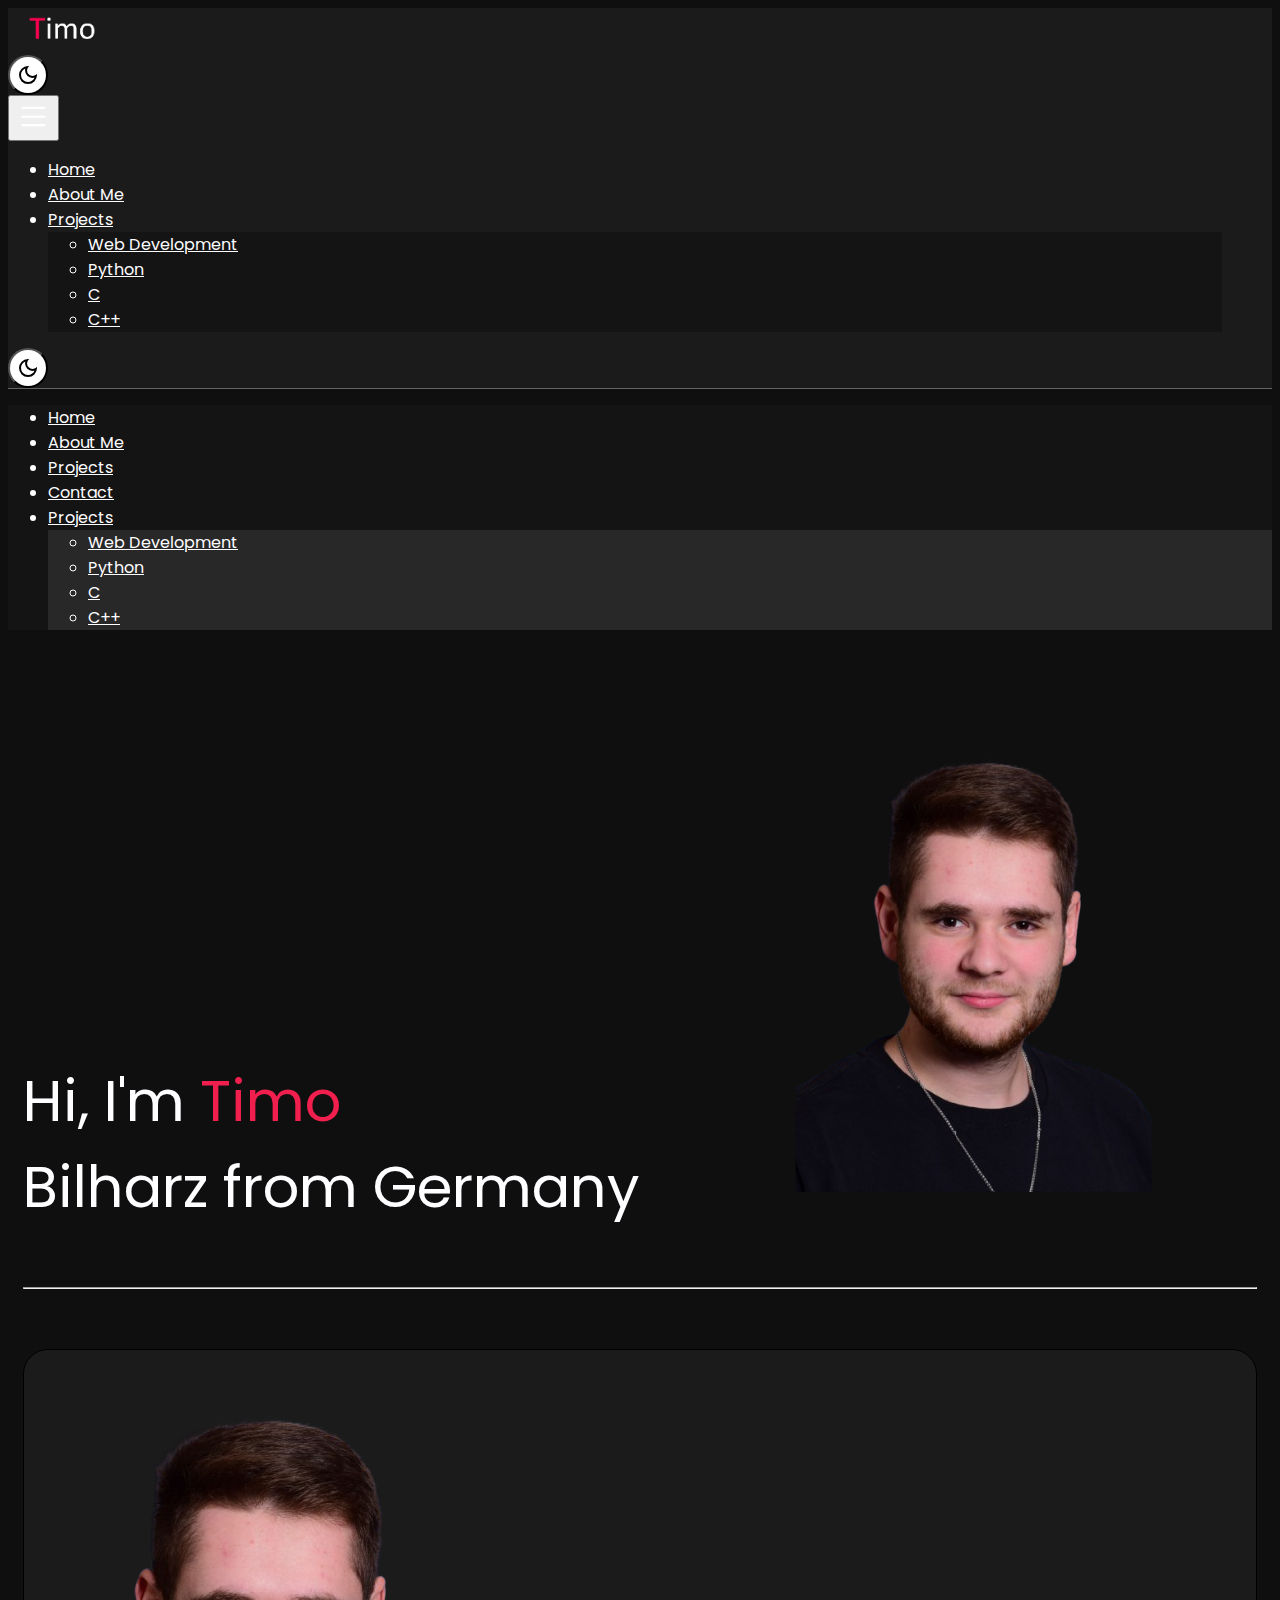
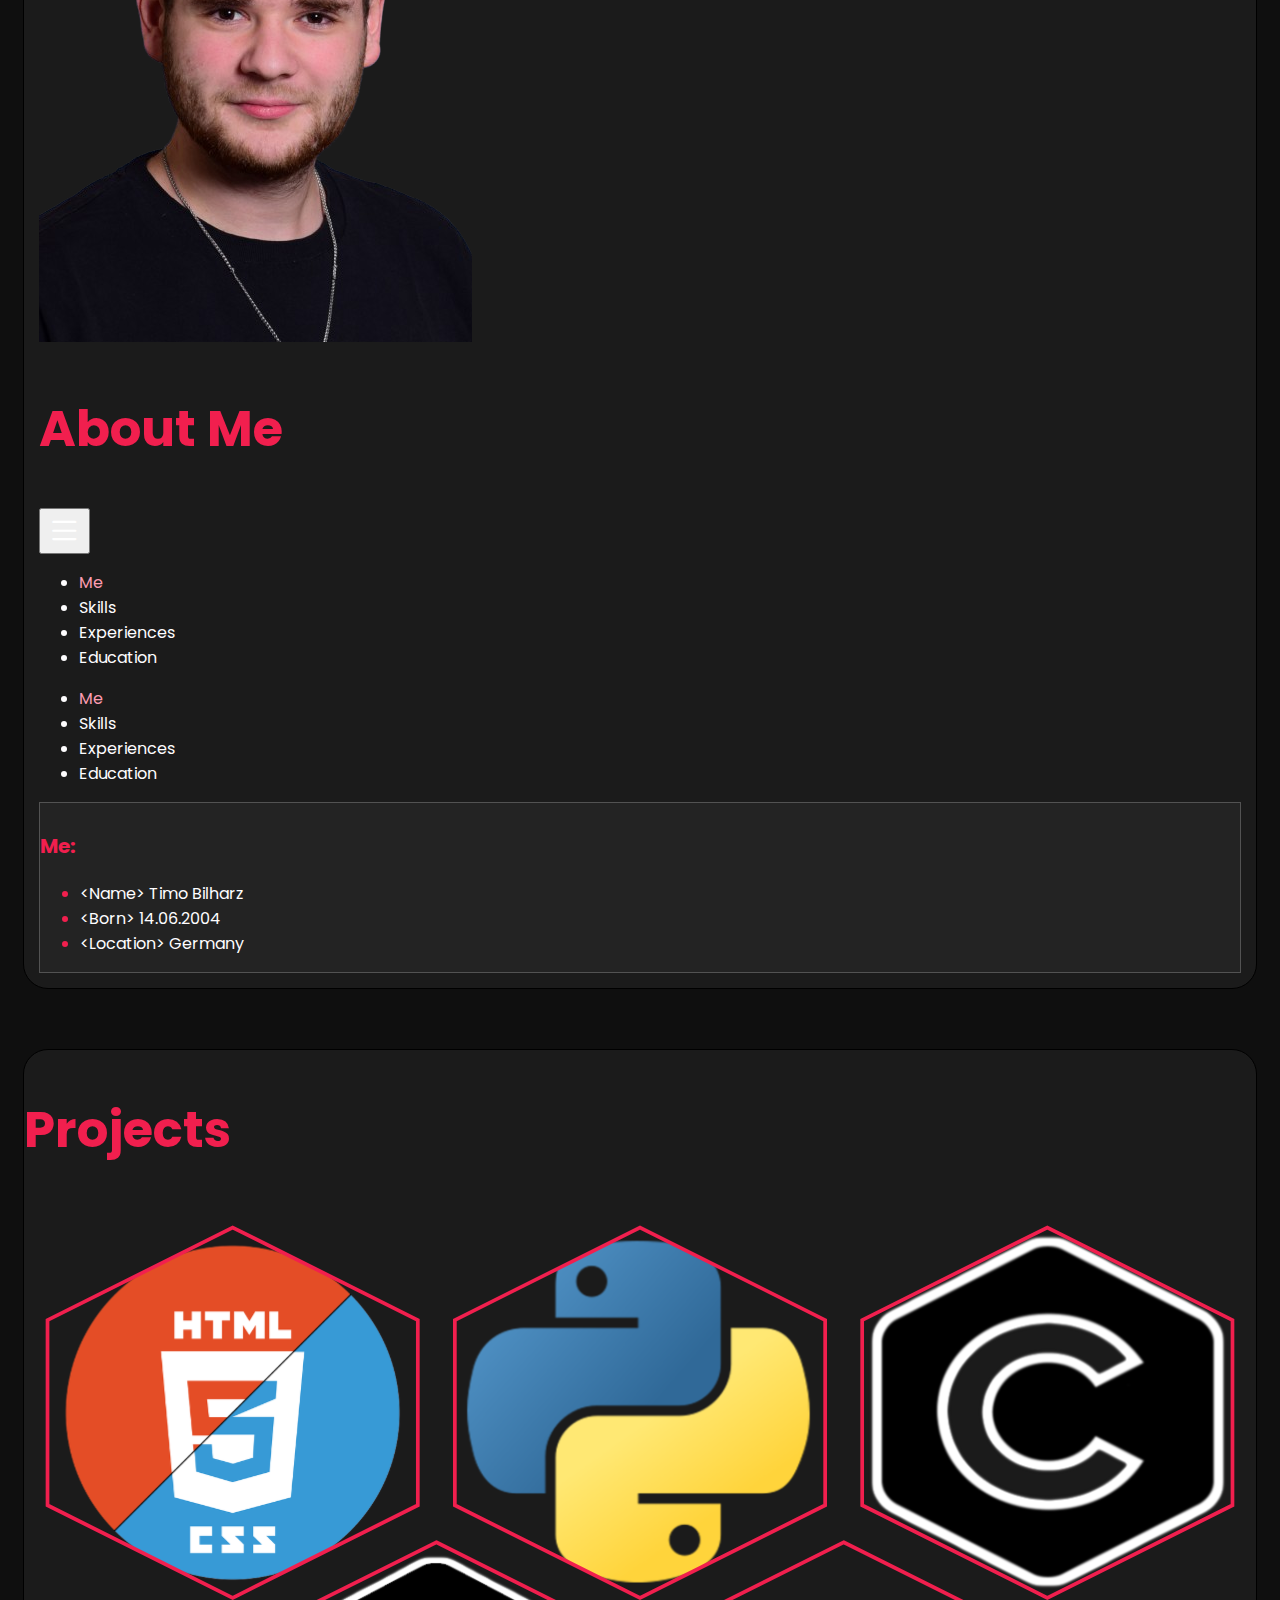
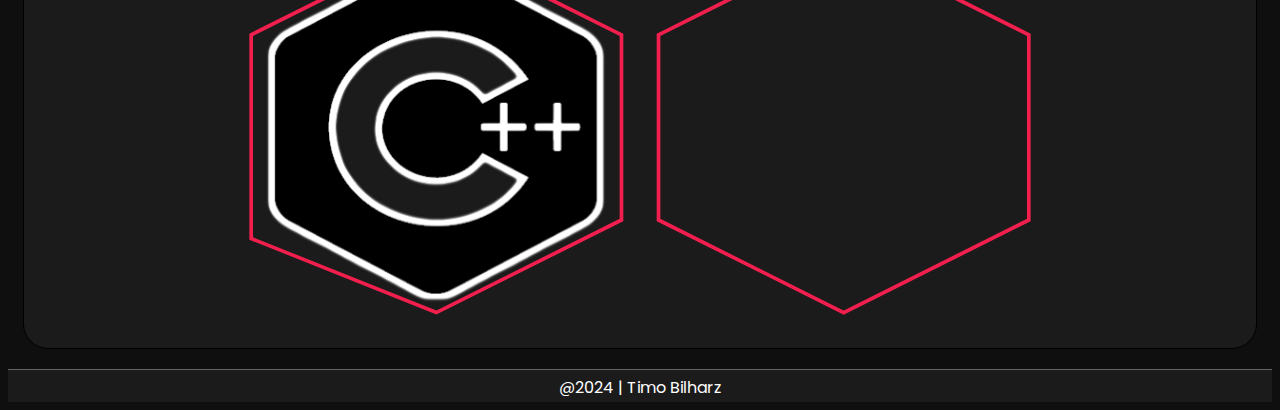
==== html/index.html @ ae58ea86 "add lightmode for python and web page" ====
<!DOCTYPE html>
<html lang="en" data-bs-theme="light">

<head>
    <meta charset="UTF-8">
    <meta http-equiv="X-UA-Compatible" content="IE=edge">
    <meta name="viewport" content="width=device-width, initial-scale=1.0">
    <title>Timo Bilharz</title>
    <link rel="shortcut icon" href="../img/Passbild.png" type="image/x-icon">
    <link href="https://cdn.jsdelivr.net/npm/bootstrap@5.3.2/dist/css/bootstrap.min.css" rel="stylesheet" integrity="sha384-T3c6CoIi6uLrA9TneNEoa7RxnatzjcDSCmG1MXxSR1GAsXEV/Dwwykc2MPK8M2HN" crossorigin="anonymous">
    <link rel="stylesheet" href="https://cdn.jsdelivr.net/npm/bootstrap-icons@1.11.1/font/bootstrap-icons.css">
    <link rel="stylesheet" href="../css/index.css">
    <link rel="stylesheet" href="../css/default.css">
    <script src="../javascript/footerLoader.js"></script>
    <script defer src="../javascript/index.js"></script>
    <script defer src="../javascript/lightmode.js"></script>
    <script src="https://ajax.googleapis.com/ajax/libs/jquery/3.7.1/jquery.min.js"></script>
    <link rel="preconnect" href="https://fonts.googleapis.com">
    <link rel="preconnect" href="https://fonts.gstatic.com" crossorigin>
    <link href="https://fonts.googleapis.com/css2?family=Montserrat:ital,wght@1,100&family=Poppins:ital,wght@0,100;0,200;0,300;0,400;0,500;0,600;0,700;0,800;0,900;1,100;1,200;1,300;1,400;1,500;1,600;1,700;1,800;1,900&display=swap" rel="stylesheet">
</head>

<body onload="loadFooter()">
    <header>
        <nav class="navbar navbar-expand-md">
            <div class="container-fluid">
                <a class="navbar-brand">
                    <img src="../img/logo.png" id="logo" alt="Bootstrap" height="40">
                </a>
                <div class="d-block d-sm-block d-md-block d-xl-none d-xxl-none">
                    <button id="themeSwitchSM">
                        <svg xmlns="http://www.w3.org/2000/svg" height="24px" viewbox="0 -960 960 960" width="24px" fill="#e8eaed"><path d="M480-120q-150 0-255-105T120-480q0-150 105-255t255-105q14 0 27.5 1t26.5 3q-41 29-65.5 75.5T444-660q0 90 63 153t153 63q55 0 101-24.5t75-65.5q2 13 3 26.5t1 27.5q0 150-105 255T480-120Zm0-80q88 0 158-48.5T740-375q-20 5-40 8t-40 3q-123 0-209.5-86.5T364-660q0-20 3-40t8-40q-78 32-126.5 102T200-480q0 116 82 198t198 82Zm-10-270Z"/></svg>
                        <svg xmlns="http://www.w3.org/2000/svg" height="24px" viewbox="0 -960 960 960" width="24px" fill="#e8eaed"><path d="M480-360q50 0 85-35t35-85q0-50-35-85t-85-35q-50 0-85 35t-35 85q0 50 35 85t85 35Zm0 80q-83 0-141.5-58.5T280-480q0-83 58.5-141.5T480-680q83 0 141.5 58.5T680-480q0 83-58.5 141.5T480-280ZM200-440H40v-80h160v80Zm720 0H760v-80h160v80ZM440-760v-160h80v160h-80Zm0 720v-160h80v160h-80ZM256-650l-101-97 57-59 96 100-52 56Zm492 496-97-101 53-55 101 97-57 59Zm-98-550 97-101 59 57-100 96-56-52ZM154-212l101-97 55 53-97 101-59-57Zm326-268Z"/></svg>
                    </button>
                </div>

                <button class="navbar-toggler" type="button" data-bs-toggle="collapse" data-bs-target="#navbarToggleExternalContent" aria-controls="navbarToggleExternalContent" aria-expanded="false" aria-label="Toggle navigation">
                <i class="bi bi-list" ></i>
              </button>

                <div class="collapse navbar-collapse justify-content-end" id="navbarNavDropdown">
                    <ul class="navbar-nav">
                        <li class="nav-item">
                            <a class="nav-link" aria-current="page" href="#home">Home</a>
                        </li>
                        <li class="nav-item">
                            <a class="nav-link" aria-current="page" href="#about-me">About Me</a>
                        </li>
                        <li class="nav-item dropdown HeaderDropdownButton">
                            <a class="nav-link dropdown-toggle" onclick="location.href = '#project'" href="#projects" role="button" aria-expanded="false">
                                Projects
                            </a>
                            <ul class="dropdown-menu" id="HeaderDropdown">
                                <li><a class="dropdown-item" href="./pro-web.html">Web Development</a></li>
                                <li><a class="dropdown-item" href="./pro-python.html">Python</a></li>
                                <li><a class="dropdown-item" href="./maintenance.html">C</a></li>
                                <li><a class="dropdown-item" href="./maintenance.html">C++</a></li>
                            </ul>
                        </li>
                    </ul>
                </div>
            </div>
            <div class="d-none d-xl-block">
                <button id="themeSwitch">
                    <svg xmlns="http://www.w3.org/2000/svg" height="24px" viewbox="0 -960 960 960" width="24px" fill="#e8eaed"><path d="M480-120q-150 0-255-105T120-480q0-150 105-255t255-105q14 0 27.5 1t26.5 3q-41 29-65.5 75.5T444-660q0 90 63 153t153 63q55 0 101-24.5t75-65.5q2 13 3 26.5t1 27.5q0 150-105 255T480-120Zm0-80q88 0 158-48.5T740-375q-20 5-40 8t-40 3q-123 0-209.5-86.5T364-660q0-20 3-40t8-40q-78 32-126.5 102T200-480q0 116 82 198t198 82Zm-10-270Z"/></svg>
                    <svg xmlns="http://www.w3.org/2000/svg" height="24px" viewbox="0 -960 960 960" width="24px" fill="#e8eaed"><path d="M480-360q50 0 85-35t35-85q0-50-35-85t-85-35q-50 0-85 35t-35 85q0 50 35 85t85 35Zm0 80q-83 0-141.5-58.5T280-480q0-83 58.5-141.5T480-680q83 0 141.5 58.5T680-480q0 83-58.5 141.5T480-280ZM200-440H40v-80h160v80Zm720 0H760v-80h160v80ZM440-760v-160h80v160h-80Zm0 720v-160h80v160h-80ZM256-650l-101-97 57-59 96 100-52 56Zm492 496-97-101 53-55 101 97-57 59Zm-98-550 97-101 59 57-100 96-56-52ZM154-212l101-97 55 53-97 101-59-57Zm326-268Z"/></svg>
                </button>
            </div>

        </nav>
        <div class="collapse" id="navbarToggleExternalContent">
            <div class="p-4">
                <ul class="navbar-nav">
                    <li class="nav-item">
                        <a class="nav-link" aria-current="page" href="#home">Home</a>
                    </li>
                    <li class="nav-item">
                        <a class="nav-link" aria-current="page" href="#about-me">About Me</a>
                    </li>
                    <li class="nav-item">
                        <a class="nav-link" href="#projects">Projects</a>
                    </li>
                    <li class="nav-item">
                        <a class="nav-link" href="#contact">Contact</a>
                    </li>
                    <li class="nav-item dropdown HeaderDropdownButton">
                        <a class="nav-link dropdown-toggle" onclick="location.href = '#project'" href="#projects" role="button" aria-expanded="false">
                            Projects
                    </a>
                        <ul class="dropdown-menu" id="HeaderDropdownBurger">
                            <li><a class="dropdown-item" href="./pro-web.html">Web Development</a></li>
                            <li><a class="dropdown-item" href="./pro-python.html">Python</a></li>
                            <li><a class="dropdown-item" href="./maintenance.html">C</a></li>
                            <li><a class="dropdown-item" href="./maintenance.html">C++</a></li>
                        </ul>
                    </li>
                </ul>
            </div>
        </div>
    </header>
    <main>
        <div class="row" id="home">
            <div class="row">
                <div class="col-7 d-flex justify-content-center ">
                    <p class="fw-bold align-middle">Hi, I'm
                        <a id="name">Timo</a>
                        <br> Bilharz from Germany
                    </p>
                </div>
                <div class="col-5">
                </div>
            </div>
        </div>
        <hr>
        <div class="row space" id="">
            <div class="col-12 col-sm-0 col-md-0 col-xl-3"></div>
            <div class="col-12 col-sm-0 col-md-0 col-xl-6" id="aboutme">
                <div class="row">
                    <div class="col-sm-2 col-md-2 col-xl-3">
                        <img src="../img/Passbild.png" class="rounded img-fluid">
                    </div>
                    <div class="col-sm-10 col-md-10 col-xl-6">
                        <h2 id="about-me">About Me</h2>
                        <nav class="navbar navbar-expand-sm">
                            <button class="navbar-toggler" type="button" data-bs-toggle="collapse" data-bs-target="#aboutmetoggler" aria-controls="navbarToggleExternalContent" aria-expanded="false" aria-label="Toggle navigation">
                                <i class="bi bi-list" ></i>
                              </button>
                            <div class="container-fluid">
                                <div class="collapse navbar-collapse" id="navbarNav">
                                    <ul class="navbar-nav">
                                        <li class="nav-item">
                                            <a class="nav-link active meclass" onclick="changeAboutMe('me')">Me</a>
                                        </li>
                                        <li class="nav-item">
                                            <a class="nav-link skillsclass" onclick="changeAboutMe('skills')">Skills</a>
                                        </li>
                                        <li class="nav-item">
                                            <a class="nav-link exclass" onclick="changeAboutMe('experiences')">Experiences</a>
                                        </li>
                                        <li class="nav-item">
                                            <a class="nav-link educlass" onclick="changeAboutMe('education')">Education</a>
                                        </li>
                                    </ul>
                                </div>
                            </div>
                        </nav>
                        <div class="collapse" id="aboutmetoggler">
                            <div class="p-4">
                                <ul class="navbar-nav">
                                    <li class="nav-item">
                                        <a class="nav-link active meclass" onclick="changeAboutMe('me')">Me</a>
                                    </li>
                                    <li class="nav-item ">
                                        <a class="nav-link skillsclass" onclick="changeAboutMe('skills')">Skills</a>
                                    </li>
                                    <li class="nav-item">
                                        <a class="nav-link exclass" onclick="changeAboutMe('experiences')">Experiences</a>
                                    </li>
                                    <li class="nav-item">
                                        <a class="nav-link educlass" onclick="changeAboutMe('education')">Education</a>
                                    </li>
                                </ul>
                            </div>
                        </div>
                        <div class="container rounded" id="about-me-me" style="display: block;">
                            <h3>Me:</h3>
                            <ul>
                                <li>&#60;Name&#62; Timo Bilharz</li>
                                <li>&#60;Born&#62; 14.06.2004</li>
                                <li>&#60;Location&#62; Germany</li>
                            </ul>
                        </div>
                        <div class="container rounded" id="about-me-skills" style="display: none;">
                            <h3>Skills:</h3>
                            <ul>
                                <li>HTML / CSS</li>
                                <li>Javascript</li>
                                <li>Python</li>
                                <li>C++ / Mbed</li>
                            </ul>
                        </div>
                        <div class="container rounded" id="about-me-experiences" style="display: none;">
                            <h3>Experiences:</h3>
                            <ul>
                                <li>&#60;March 2019&#62; Internship as Softwear Engineer</li>
                                <li>&#60;August 2019&#62; Internship as Softwear Developer</li>
                                <li>&#60;2021 - 2023&#62; Two-year vocational college for information technology assistants</li>
                                <li>&#60;2023 - 2024&#62; Two semester Applied Computer Science</li>


                            </ul>
                        </div>
                        <div class="container rounded" id="about-me-education" style="display: none;">
                            <h3>Education:</h3>
                            <ul>
                                <li>&#60;2023&#62; Information technology assistants</li>
                            </ul>
                        </div>
                    </div>
                    <div class="col-12 col-sm-0 col-md-0 col-xl-3"></div>
                </div>

            </div>

        </div>

        <div class="row space">
            <div class="col-12 col-sm-0 col-md-0 col-xl-3"></div>
            <div class="col-12 col-sm-0 col-md-0 col-xl-6" id="project">
                <h2 class="text-center">Projects</h2>
                <div class="row rounded" id="hexagon">
                    <svg viewbox="-10 -60 660 390" style="width:100%; height: auto;" class="modShapes">
                            <pattern id="img-1" viewbox="0 0 500 500" width="100%" height="100%">
                                <image width="500" height="500" href="../img/logo-web.png" />
                            </pattern>
                            <pattern id="img-2" viewbox="0 0 500 500" width="100%" height="100%">
                                <image width="500" height="500" href="../img/python-logo-only.png"/>
                            </pattern>
                            <pattern id="img-3" viewbox="0 0 500 500" width="100%" height="100%">
                                <image width="500" height="500" href="../img/logo-c-outline.png"/>
                            </pattern>
                            <pattern id="img-4" viewbox="0 0 500 500" width="100%" height="100%">
                                <image width="500" height="500" href="../img/logo-cpp-outline.png"/>
                            </pattern>
                            <pattern id="img-5" viewbox="0 0 500 500" width="100%" height="100%">
                            </pattern>
    
                            <a href="./pro-web.html" id="a_hexagon_one">
                                <path class="hexagonShapes" id="hexagon_one" d="M 0 0 L 100 -50 L 200 0 L 200 100 L 100 150 L 0 100 Z"/>
                                <text x="3" y="50" class="hexagonText" id="hexagon_one_text" display="none">Click to see the Projects</text>
                            </a>
    
                            
                            <a href="./pro-python.html" id="a_hexagon_two">
                                <path class="hexagonShapes" id="hexagon_two" d="M 220 0 L 320 -50 L 420 0 L 420 100 L 320 150 L 220 100 Z" />
                                <text x="223" y="50" class="hexagonText" id="hexagon_two_text" display="none">Click to see the Projects</text>
                            </a>
                            
                            <a href="./maintenance.html" id="a_hexagon_three">
                                <path class="hexagonShapes" id="hexagon_three" d="M 440 0 L 540 -50 L 640 0 L 640 100 L 540 150 L 440 100 Z " />
                                <text x="443" y="50" class="hexagonText" id="hexagon_three_text" display="none">Click to see the Projects</text>
                            </a>
                            
                            <a href="./maintenance.html" id="a_hexagon_four">
                                <path class="hexagonShapes" id="hexagon_four" d="M 210 120 L 310 170 L 310 270 L 210 320 L 110 280 L 110 170 Z" />
                                <text x="113" y="225" class="hexagonText" id="hexagon_four_text" display="none">Click to see the Projects</text>
                            </a>
                            
                            <a href="./maintenance.html" id="a_hexagon_five">
                                <path class="hexagonShapes" id="hexagon_five" d="M 430 120 L 530 170 L 530 270 L 430 320 L 330 270 L 330 170 Z" />
                                <text x="333" y="225" class="hexagonText" id="hexagon_five_text" display="none"></text>
                            </a>
                        </svg>
                </div>
            </div>
        </div>
    </main>
    <footer id="footer"></footer>


</body>
<script src="https://cdn.jsdelivr.net/npm/@popperjs/core@2.11.8/dist/umd/popper.min.js" integrity="sha384-I7E8VVD/ismYTF4hNIPjVp/Zjvgyol6VFvRkX/vR+Vc4jQkC+hVqc2pM8ODewa9r" crossorigin="anonymous"></script>
<script src="https://cdn.jsdelivr.net/npm/bootstrap@5.3.2/dist/js/bootstrap.min.js" integrity="sha384-BBtl+eGJRgqQAUMxJ7pMwbEyER4l1g+O15P+16Ep7Q9Q+zqX6gSbd85u4mG4QzX+" crossorigin="anonymous"></script>



</html>
---- css/index.css ----
:root {
    --aboutme-bg-color: rgb(27, 27, 27);
    --aboutme-container-bg-color: rgb(35, 35, 35);
    --project-bg-color: rgb(27, 27, 27);
    --color: rgb(241, 31, 78);
    --marked-color: rgb(253, 156, 177);
    --header-burger-bg-color: rgb(20, 20, 20);
    --header-burger-dropdown-bg-color: rgb(40, 40, 40);
}

.lightmode {
    --aboutme-bg-color: rgb(228, 228, 228);
    --aboutme-container-bg-color: rgb(220, 220, 220);
    --project-bg-color: rgb(228, 228, 228);
    --header-burger-bg-color: rgb(235, 235, 235);
    --header-burger-dropdown-bg-color: rgb(215, 215, 215);
}

#home {
    margin-top: 25px;
    background-image: url(../img/bg.png);
    background-size: cover;
    background-position: right;
}

.row .row .col-7 p {
    font-size: 4.5vw;
    padding-top: 30%;
}

#navbarToggleExternalContent {
    background-color: var(--header-burger-bg-color);
}

#HeaderDropdownBurger {
    background-color: var(--header-burger-dropdown-bg-color);
}

.HeaderDropdownButton:hover #HeaderDropdown {
    display: block;
}

.HeaderDropdownButton:hover #HeaderDropdownBurger {
    display: block;
}

.bi-list {
    color: white;
    font-size: 35px;
}

#home #name {
    color: var(--color);
}

.space {
    margin-top: 60px;
}

#aboutme {
    border-radius: 25px;
    border: 1px black solid;
    background-color: var(--aboutme-bg-color);
}

#aboutme .nav-link {
    cursor: pointer;
}

#aboutme .active {
    color: var(--marked-color);
}

#aboutme h2 {
    color: var(--color);
    font-size: 50px;
}

#aboutme h3 {
    color: var(--color);
    font-size: 20px;
    padding-top: 8px;
}

#aboutme .row {
    padding: 15px;
}

#aboutme .container {
    background-color: var(--aboutme-container-bg-color);
    border: 1.2px rgb(82, 82, 82) solid;
}

#aboutme .container li {
    list-style-type: disc;
}

#aboutme .container li::marker {
    color: var(--color);
}

#project {
    background-color: var(--project-bg-color);
    border: 1px black solid;
    border-radius: 25px;
}

#project h2 {
    color: var(--color);
    font-size: 50px;
}

#project .row {
    margin: 0px 5px 10px 5px;
}

.hexagonShapes {
    stroke: var(--color);
    stroke-width: 2;
}

.hexagonText {
    fill: whitesmoke;
    text-decoration: underline;
    font-weight: bold;
}

.modShapes a:hover .hexagonText {
    display: block;
}

a:hover .hexagonShapes {
    cursor: pointer;
    opacity: 0.6;
    transition: opacity 0.3s;
    stroke-width: 6;
}

#hexagon_one {
    fill: url(#img-1);
}

#hexagon_one:hover+#hexagon_one_text {
    display: block;
}

#hexagon_two {
    fill: url(#img-2);
}

#hexagon_two:hover+#hexagon_two_text {
    display: block;
}

#hexagon_three {
    fill: url(#img-3);
}

#hexagon_three:hover+#hexagon_three_text {
    display: block;
}

#hexagon_four {
    fill: url(#img-4);
}

#hexagon_four:hover+#hexagon_four_text {
    display: block;
}

#hexagon_five {
    fill: url(#img-5);
}

#hexagon_five:hover+#hexagon_five_text {
    display: block;
}
---- css/default.css ----
:root {
    --base-bg-color: rgb(15, 15, 15);
    --base-color: rgb(254, 253, 255);
    --header-bg-color: rgb(27, 27, 27);
    --header-color: rgb(254, 253, 255);
    --header-hover-color: rgb(255, 0, 0);
    --header-dropdown-bg-color: rgb(20, 20, 20);
    --primary-bg-color: rgb(255, 255, 255);
    --primary-color: rgb(0, 0, 0);
}

.lightmode {
    --base-bg-color: rgb(240, 240, 240);
    --base-color: rgb(1, 2, 0);
    --header-bg-color: rgb(228, 228, 228);
    --header-color: rgb(1, 2, 0);
    --header-dropdown-bg-color: rgb(235, 235, 235);
    --primary-bg-color: rgb(0, 0, 0);
    --primary-color: rgb(255, 255, 255);
}

#themeSwitch,
#themeSwitchSM {
    height: 40px;
    width: 40px;
    padding: 0;
    border-radius: 50%;
    background-color: var(--primary-bg-color);
    display: flex;
    justify-content: center;
    align-items: center;
    margin-right: 10px;
}

#themeSwitch svg,
#themeSwitchSM svg {
    fill: var(--primary-color);
}

#themeSwitch svg:last-child,
#themeSwitchSM svg:last-child {
    display: none;
}

.lightmode #themeSwitch svg:first-child,
.lightmode #themeSwitchSM svg:first-child {
    display: none;
}

.lightmode #themeSwitch svg:last-child,
.lightmode #themeSwitchSM svg:last-child {
    display: block;
}

body {
    background-color: var(--base-bg-color);
    color: var(--base-color);
    font-family: 'Poppins', sans-serif;
}

header nav {
    background-color: var(--header-bg-color);
    border-bottom: 1.5px rgb(100, 100, 100) solid;
}

header nav #logo {
    margin-left: 20px;
}

header nav .nav-item {
    padding-right: 50px;
}

header nav .dropdown-menu {
    background-color: var(--header-dropdown-bg-color);
}

header nav .dropdown-menu .dropdown-item:hover {
    background-color: var(--header-dropdown-bg-color);
}

.nav-item a {
    color: var(--header-color);
    scroll-behavior: smooth;
}

.nav-item a:hover {
    color: var(--header-hover-color)
}

main {
    padding: 0px 15px 0px 15px;
}
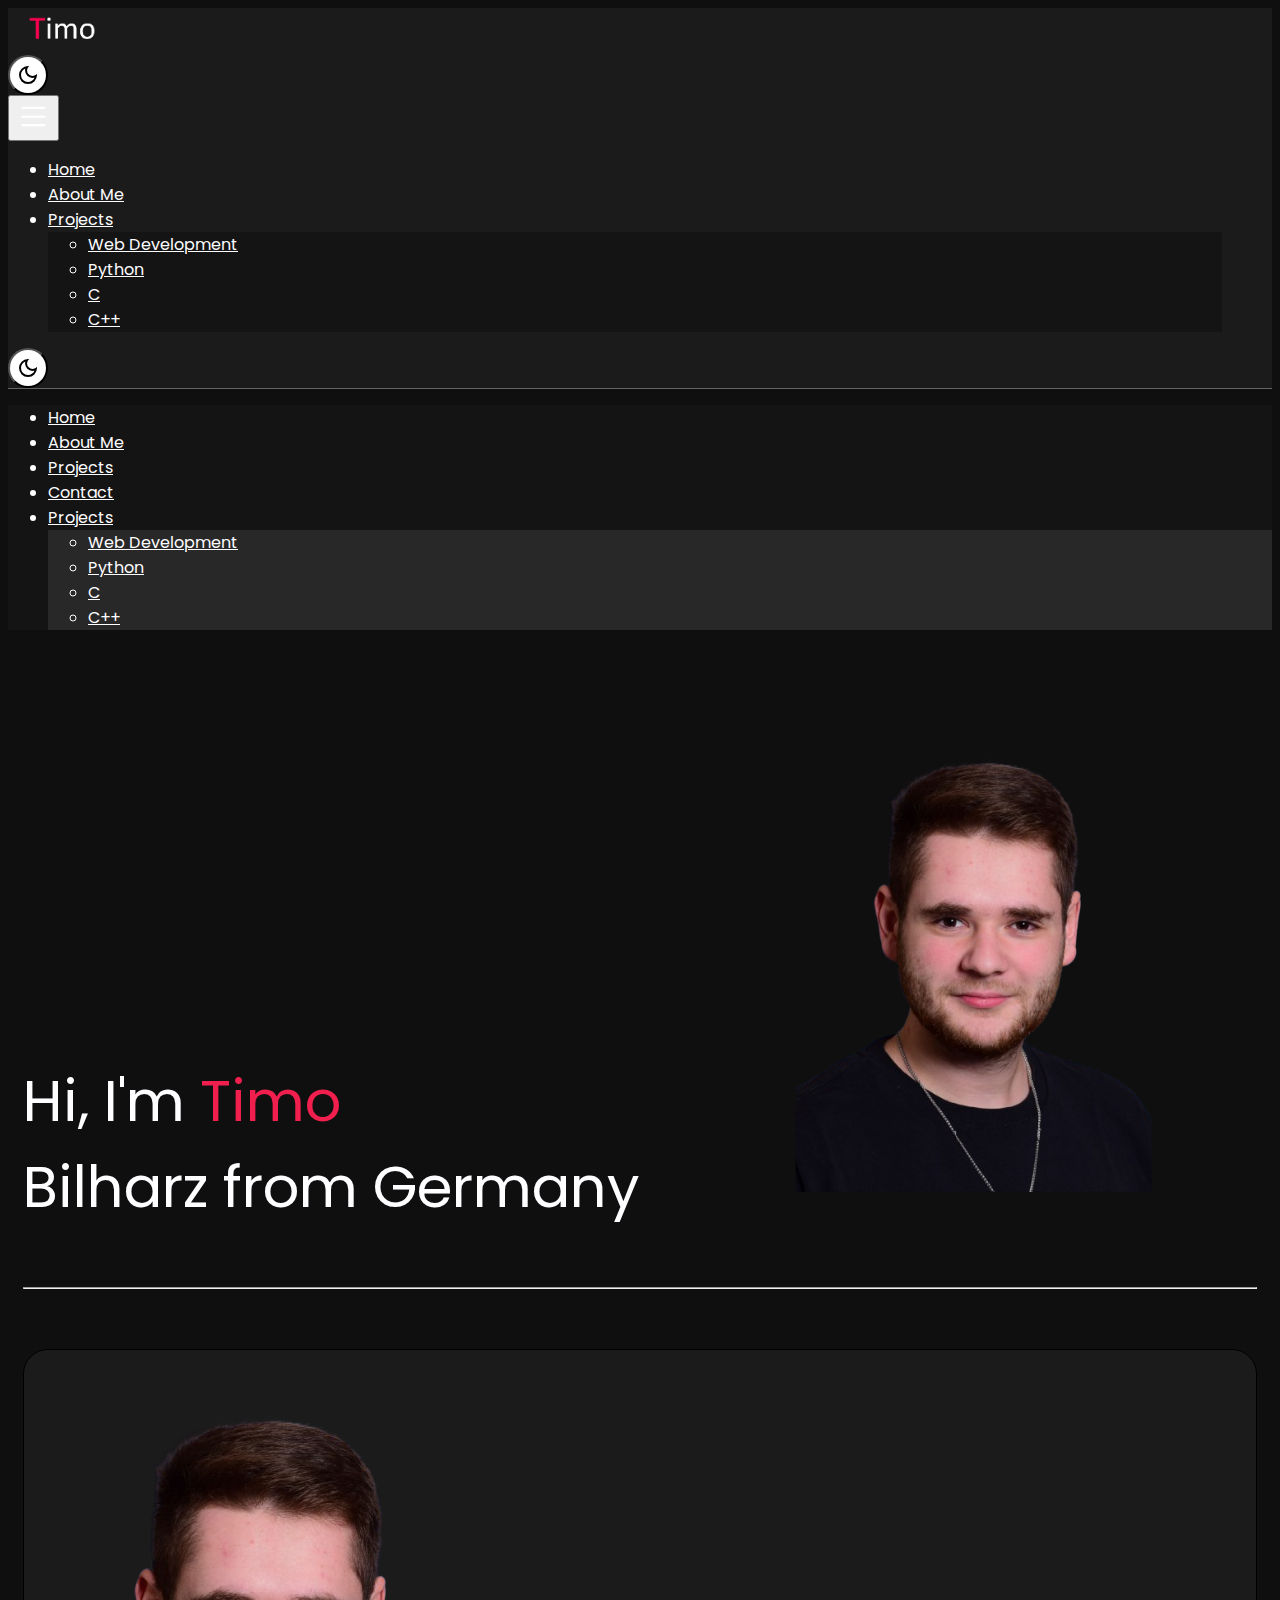
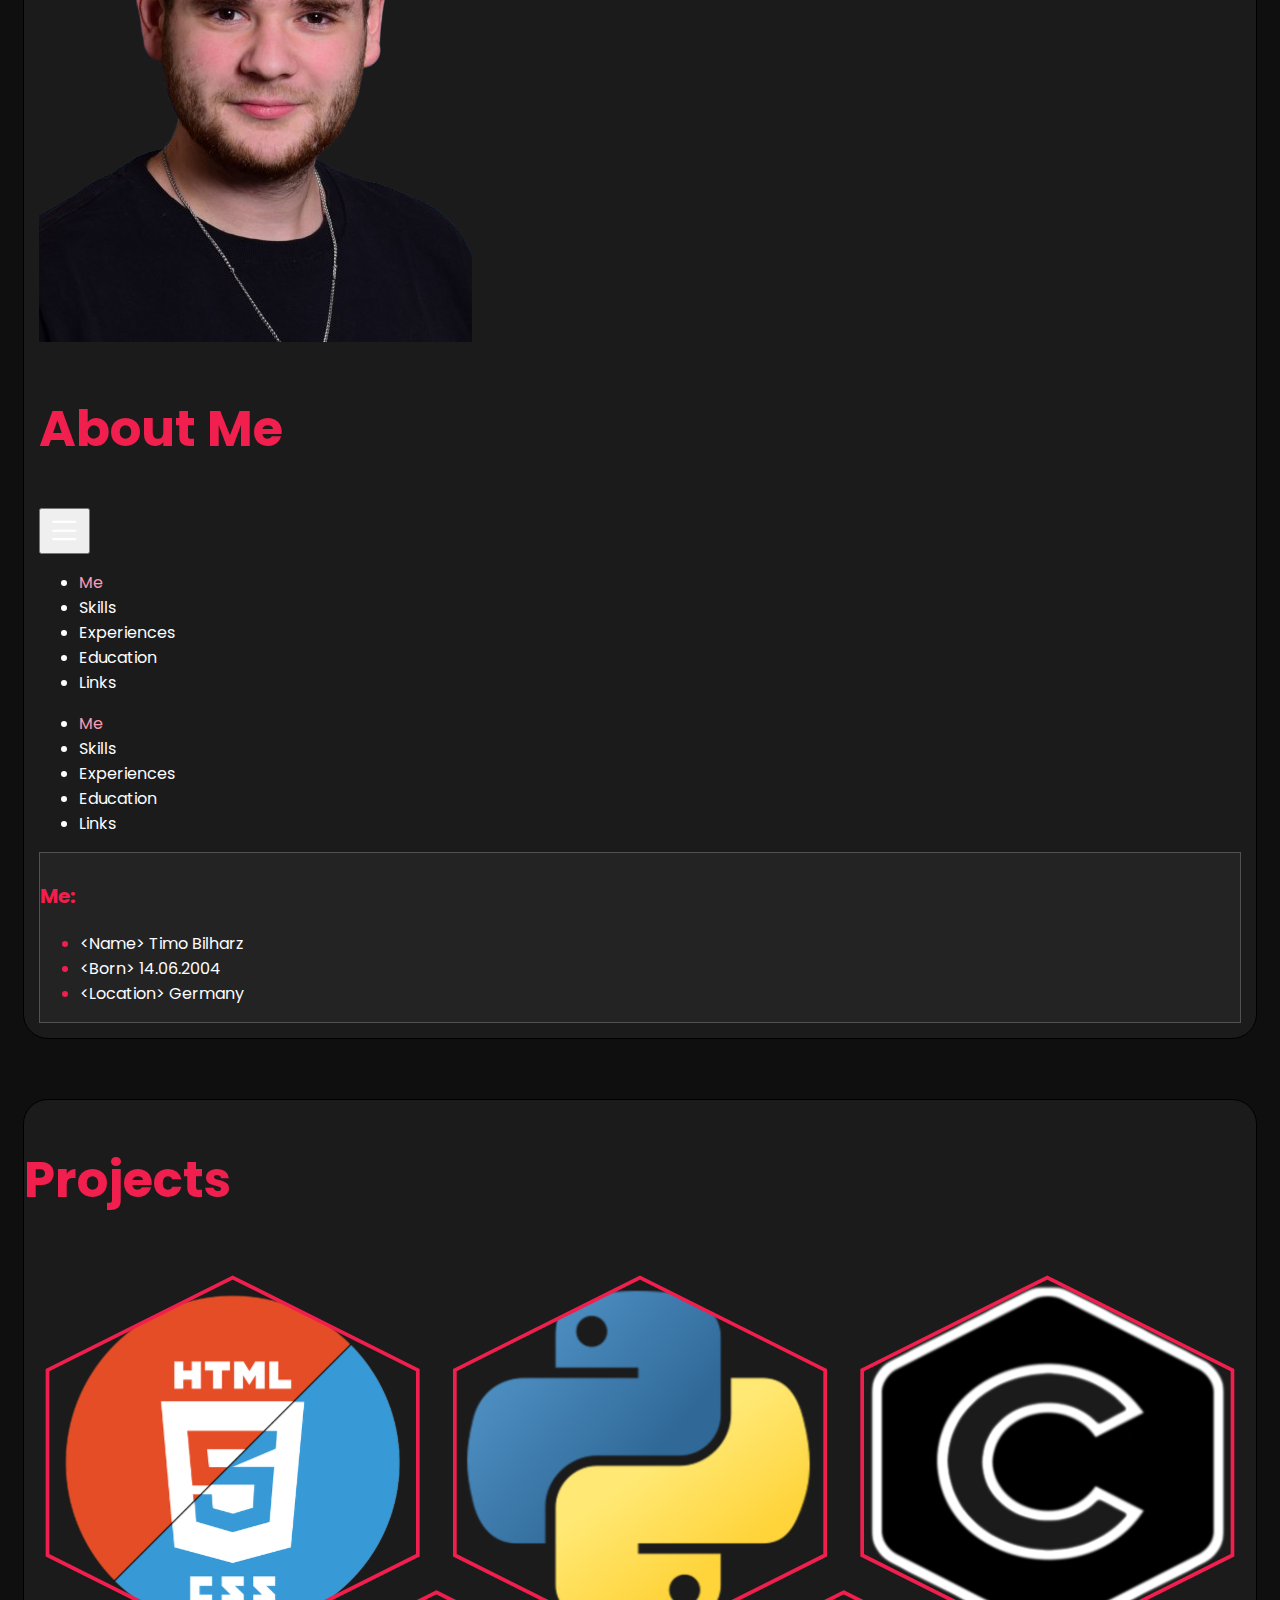
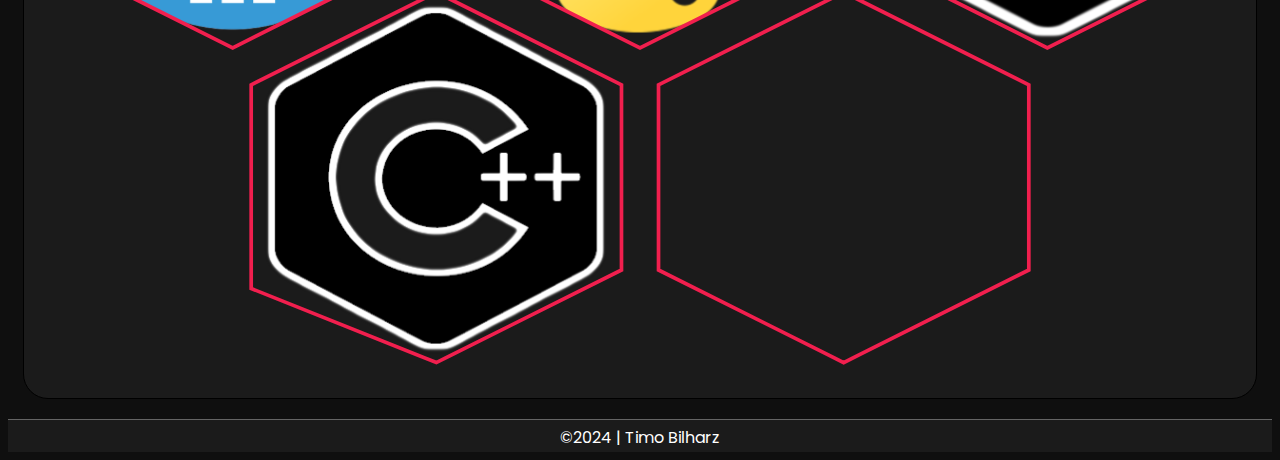
==== commit af14cf91: "change alot" ====
--- a/html/index.html
+++ b/html/index.html
@@ -140,6 +140,9 @@
                                         <li class="nav-item">
                                             <a class="nav-link educlass" onclick="changeAboutMe('education')">Education</a>
                                         </li>
+                                        <li class="nav-item">
+                                            <a class="nav-link linksclass" onclick="changeAboutMe('links')">Links</a>
+                                        </li>
                                     </ul>
                                 </div>
                             </div>
@@ -159,6 +162,9 @@
                                     <li class="nav-item">
                                         <a class="nav-link educlass" onclick="changeAboutMe('education')">Education</a>
                                     </li>
+                                    <li class="nav-item">
+                                        <a class="nav-link linksclass" onclick="changeAboutMe('links')">Links</a>
+                                    </li>
                                 </ul>
                             </div>
                         </div>
@@ -194,6 +200,17 @@
                             <h3>Education:</h3>
                             <ul>
                                 <li>&#60;2023&#62; Information technology assistants</li>
+                            </ul>
+                        </div>
+                        <div class="container rounded" id="about-me-links" style="display: none;">
+                            <h3>Links:</h3>
+                            <ul>
+                                <li>
+                                    <a href="www.linkedin.com/in/timo-bilharz-a96b71308" target="_blank"> <i class="bi bi-linkedin"></i> LinkedIn</a>
+                                </li>
+                                <li>
+                                    <a href="https://www.instagram.com/timo.b04/" target="_blank"> <i class="bi bi-instagram"></i> Instagram</a>
+                                </li>
                             </ul>
                         </div>
                     </div>
--- a/css/index.css
+++ b/css/index.css
@@ -6,6 +6,7 @@
     --marked-color: rgb(253, 156, 177);
     --header-burger-bg-color: rgb(20, 20, 20);
     --header-burger-dropdown-bg-color: rgb(40, 40, 40);
+    --link-color: white;
 }
 
 .lightmode {
@@ -14,6 +15,7 @@
     --project-bg-color: rgb(228, 228, 228);
     --header-burger-bg-color: rgb(235, 235, 235);
     --header-burger-dropdown-bg-color: rgb(215, 215, 215);
+    --link-color: black;
 }
 
 #home {
@@ -99,6 +101,16 @@
     color: var(--color);
 }
 
+#aboutme .container a {
+    color: var(--link-color);
+    text-decoration: none;
+}
+
+#aboutme .container a:hover {
+    color: red;
+    text-decoration: none;
+}
+
 #project {
     background-color: var(--project-bg-color);
     border: 1px black solid;
@@ -120,7 +132,7 @@
 }
 
 .hexagonText {
-    fill: whitesmoke;
+    fill: var(--color);
     text-decoration: underline;
     font-weight: bold;
 }
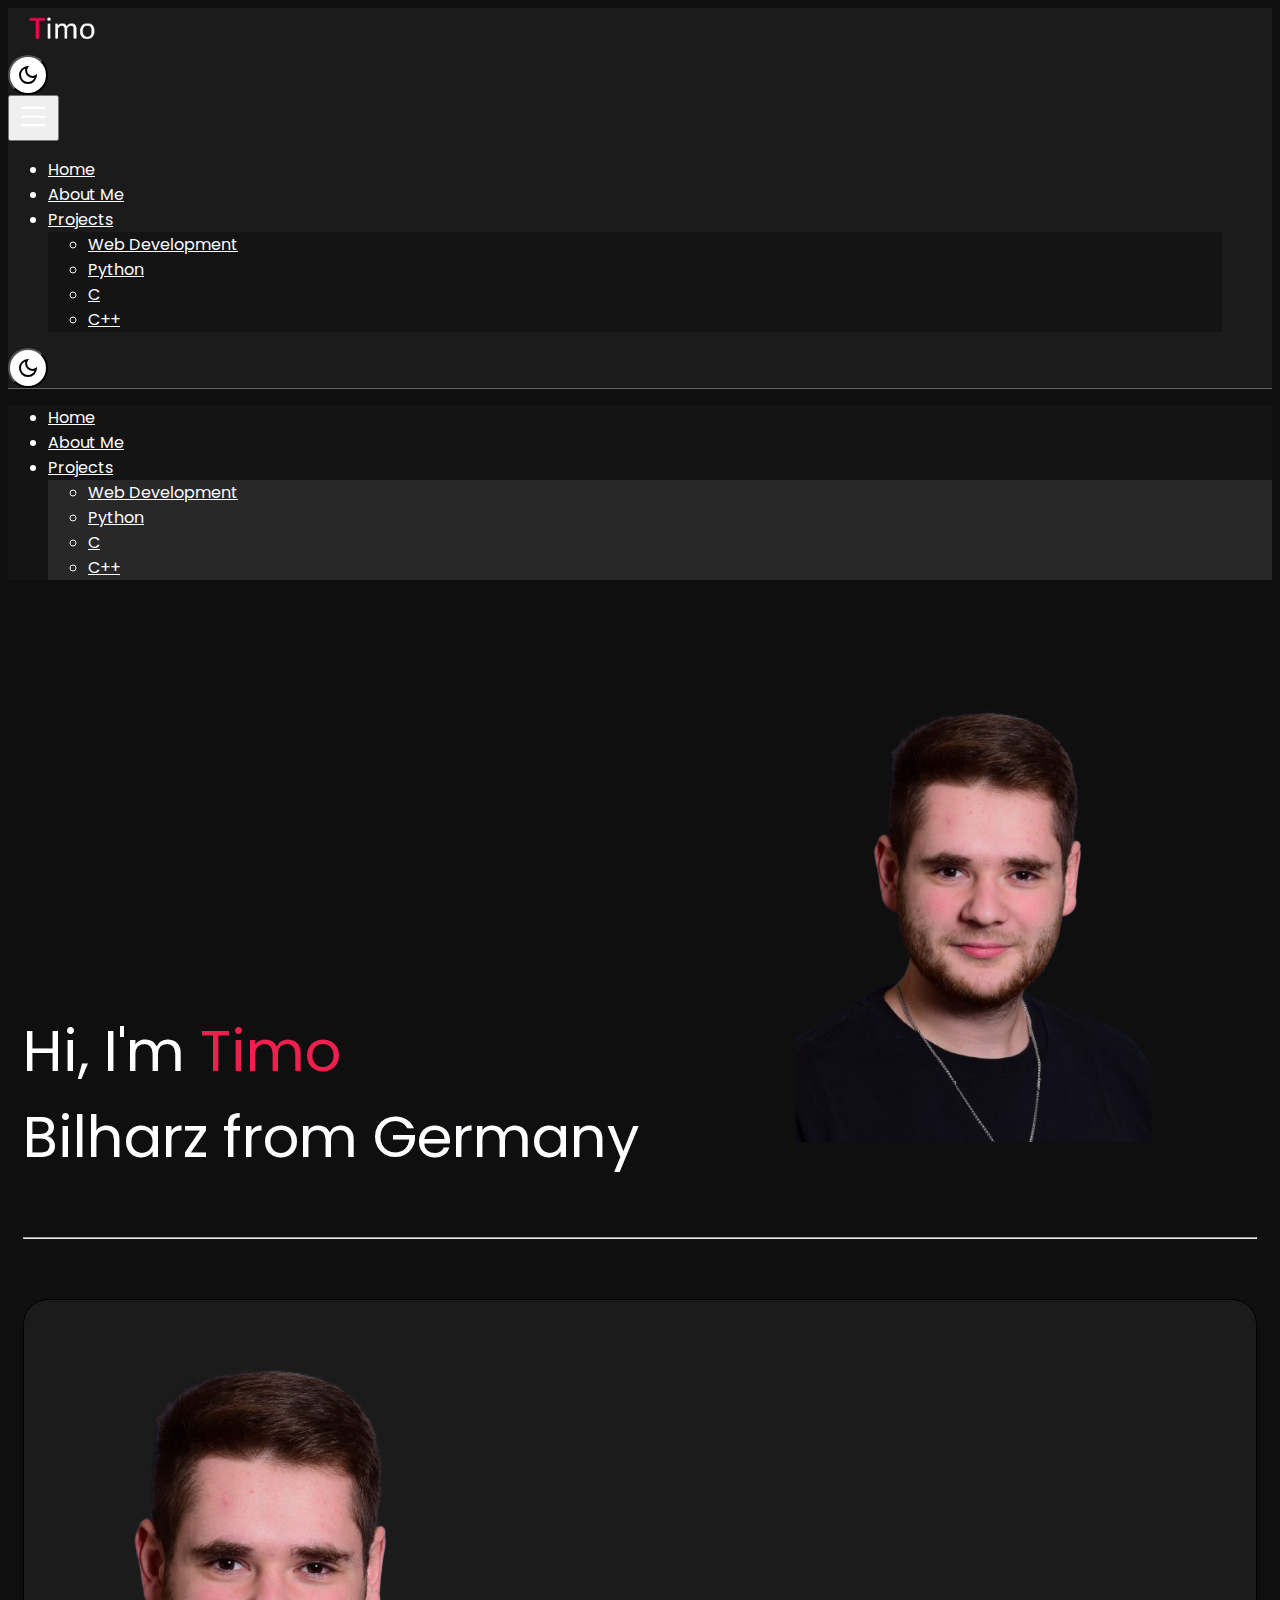
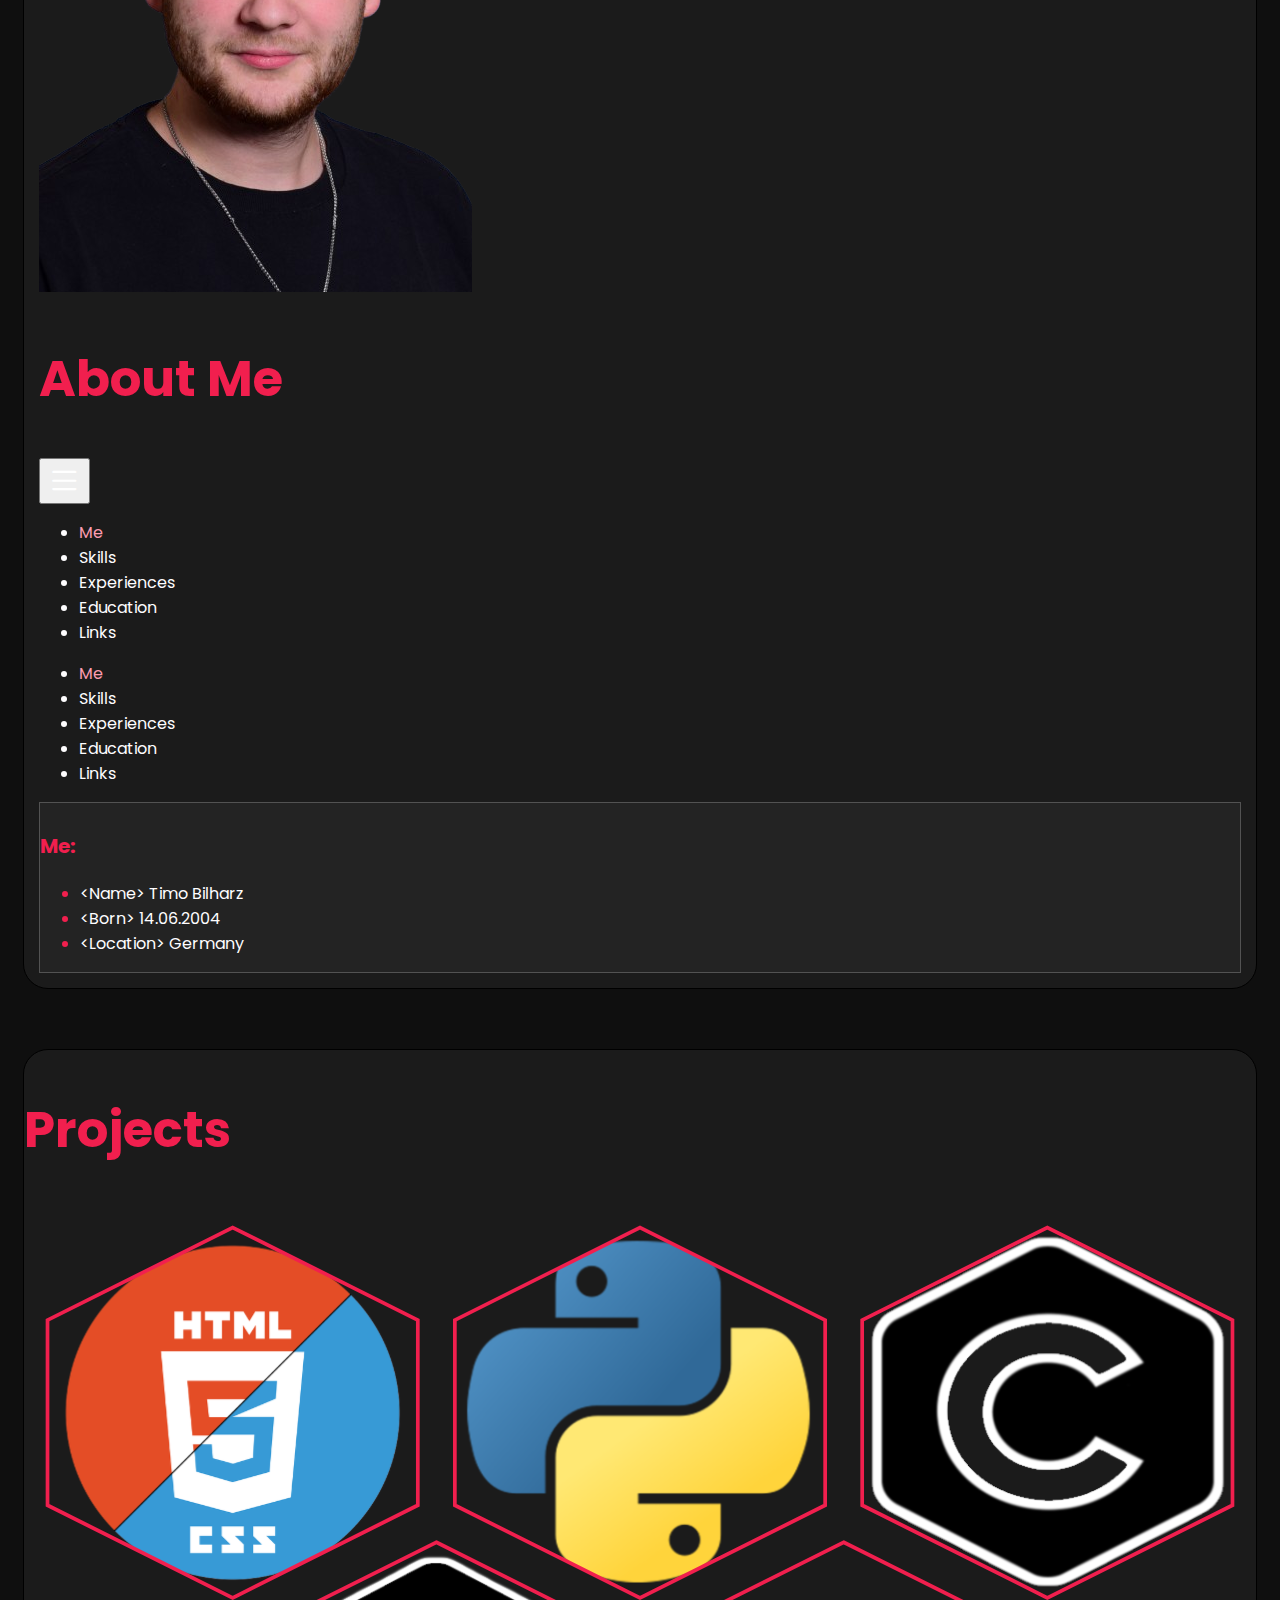
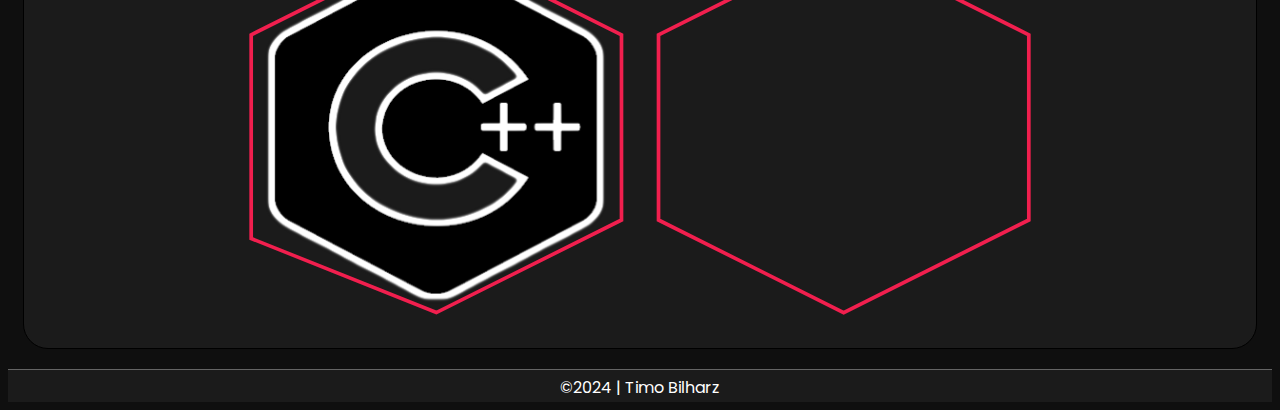
==== commit c2a04564: "remove pro-web.js and add it to hmtl code | add cpp page content | add c page content" ====
--- a/html/index.html
+++ b/html/index.html
@@ -53,8 +53,8 @@
                             <ul class="dropdown-menu" id="HeaderDropdown">
                                 <li><a class="dropdown-item" href="./pro-web.html">Web Development</a></li>
                                 <li><a class="dropdown-item" href="./pro-python.html">Python</a></li>
-                                <li><a class="dropdown-item" href="./maintenance.html">C</a></li>
-                                <li><a class="dropdown-item" href="./maintenance.html">C++</a></li>
+                                <li><a class="dropdown-item" href="./pro-c.html">C</a></li>
+                                <li><a class="dropdown-item" href="./pro-cpp.html">C++</a></li>
                             </ul>
                         </li>
                     </ul>
@@ -77,12 +77,6 @@
                     <li class="nav-item">
                         <a class="nav-link" aria-current="page" href="#about-me">About Me</a>
                     </li>
-                    <li class="nav-item">
-                        <a class="nav-link" href="#projects">Projects</a>
-                    </li>
-                    <li class="nav-item">
-                        <a class="nav-link" href="#contact">Contact</a>
-                    </li>
                     <li class="nav-item dropdown HeaderDropdownButton">
                         <a class="nav-link dropdown-toggle" onclick="location.href = '#project'" href="#projects" role="button" aria-expanded="false">
                             Projects
@@ -90,8 +84,8 @@
                         <ul class="dropdown-menu" id="HeaderDropdownBurger">
                             <li><a class="dropdown-item" href="./pro-web.html">Web Development</a></li>
                             <li><a class="dropdown-item" href="./pro-python.html">Python</a></li>
-                            <li><a class="dropdown-item" href="./maintenance.html">C</a></li>
-                            <li><a class="dropdown-item" href="./maintenance.html">C++</a></li>
+                            <li><a class="dropdown-item" href="./pro-c.html">C</a></li>
+                            <li><a class="dropdown-item" href="./pro-cpp.html">C++</a></li>
                         </ul>
                     </li>
                 </ul>
@@ -206,7 +200,7 @@
                             <h3>Links:</h3>
                             <ul>
                                 <li>
-                                    <a href="www.linkedin.com/in/timo-bilharz-a96b71308" target="_blank"> <i class="bi bi-linkedin"></i> LinkedIn</a>
+                                    <a href="https://www.linkedin.com/in/timo-bilharz-a96b71308" target="_blank"> <i class="bi bi-linkedin"></i> LinkedIn</a>
                                 </li>
                                 <li>
                                     <a href="https://www.instagram.com/timo.b04/" target="_blank"> <i class="bi bi-instagram"></i> Instagram</a>
@@ -253,19 +247,19 @@
                                 <text x="223" y="50" class="hexagonText" id="hexagon_two_text" display="none">Click to see the Projects</text>
                             </a>
                             
-                            <a href="./maintenance.html" id="a_hexagon_three">
+                            <a href="./pro-c.html" id="a_hexagon_three">
                                 <path class="hexagonShapes" id="hexagon_three" d="M 440 0 L 540 -50 L 640 0 L 640 100 L 540 150 L 440 100 Z " />
                                 <text x="443" y="50" class="hexagonText" id="hexagon_three_text" display="none">Click to see the Projects</text>
                             </a>
                             
-                            <a href="./maintenance.html" id="a_hexagon_four">
+                            <a href="./pro-cpp.html" id="a_hexagon_four">
                                 <path class="hexagonShapes" id="hexagon_four" d="M 210 120 L 310 170 L 310 270 L 210 320 L 110 280 L 110 170 Z" />
                                 <text x="113" y="225" class="hexagonText" id="hexagon_four_text" display="none">Click to see the Projects</text>
                             </a>
                             
                             <a href="./maintenance.html" id="a_hexagon_five">
                                 <path class="hexagonShapes" id="hexagon_five" d="M 430 120 L 530 170 L 530 270 L 430 320 L 330 270 L 330 170 Z" />
-                                <text x="333" y="225" class="hexagonText" id="hexagon_five_text" display="none"></text>
+                                <text x="333" y="225" class="hexagonText" id="hexagon_five_text" display="none">Comming soon...</text>
                             </a>
                         </svg>
                 </div>
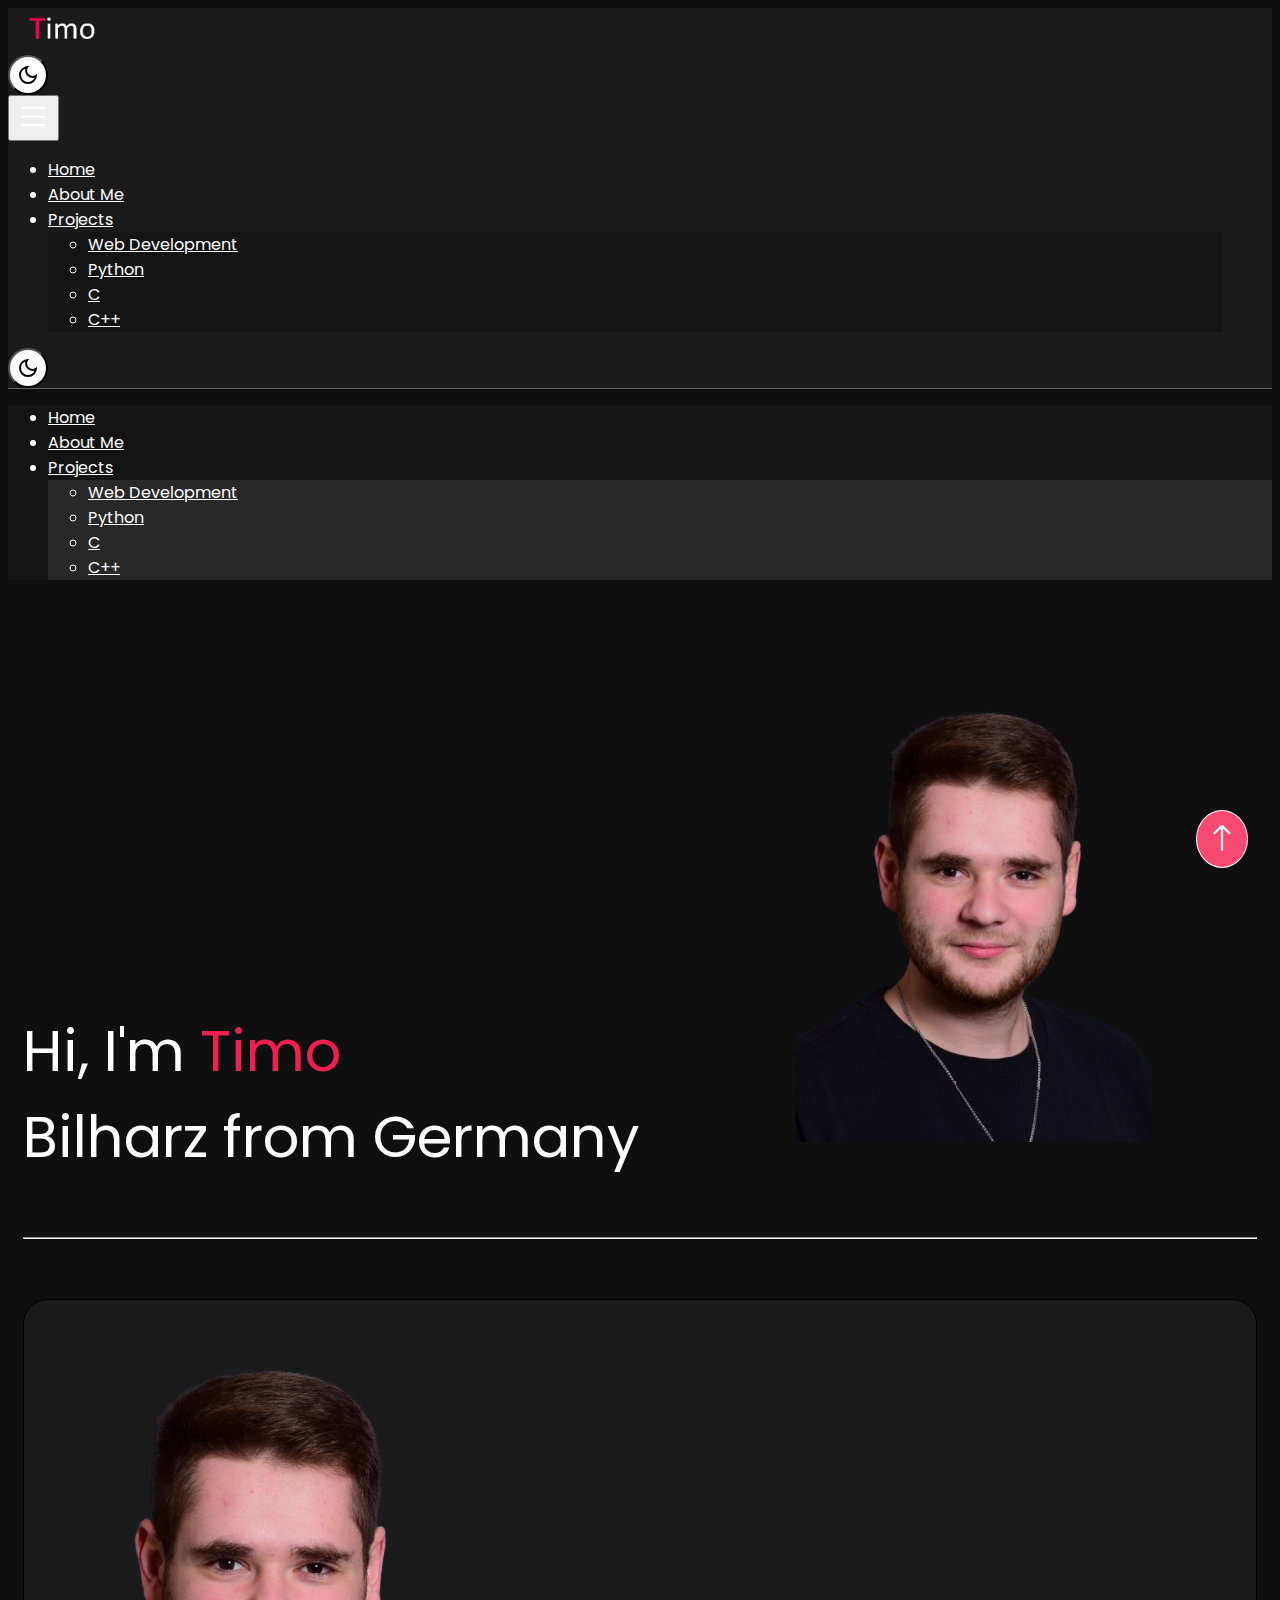
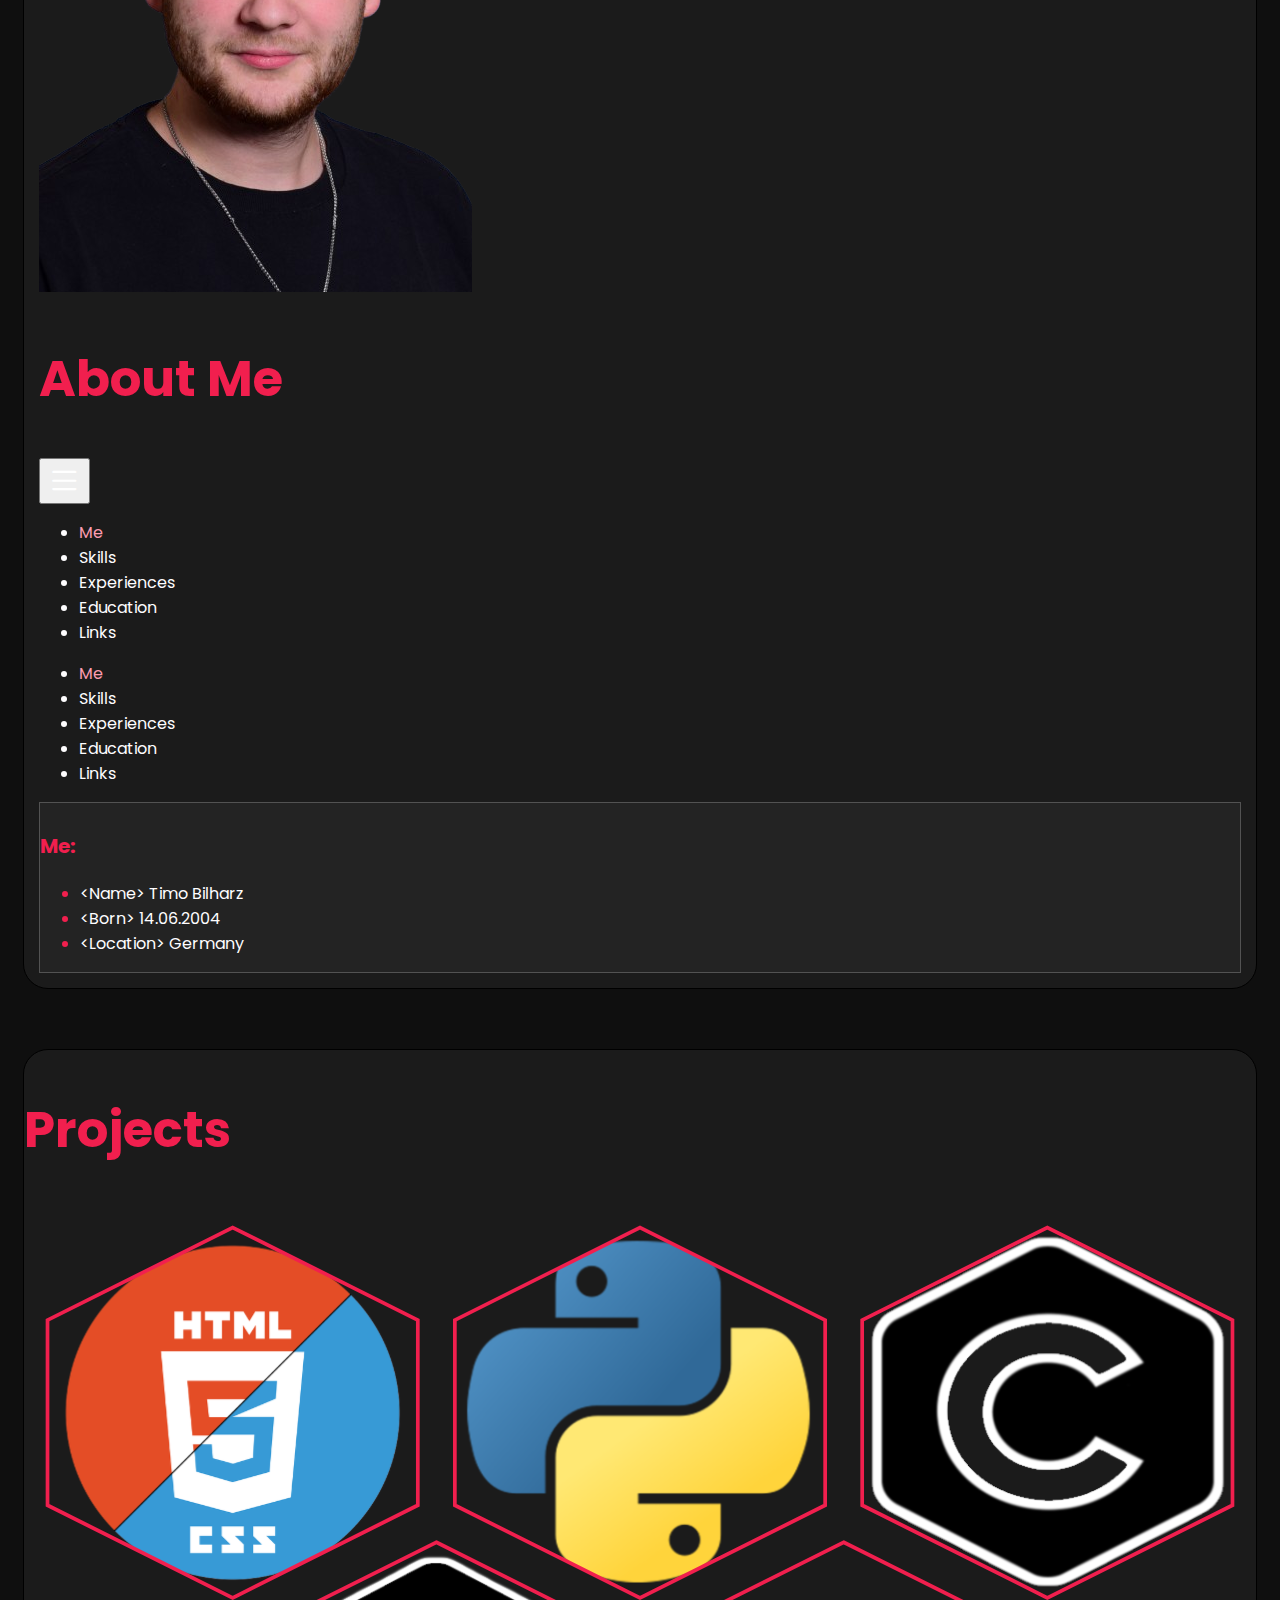
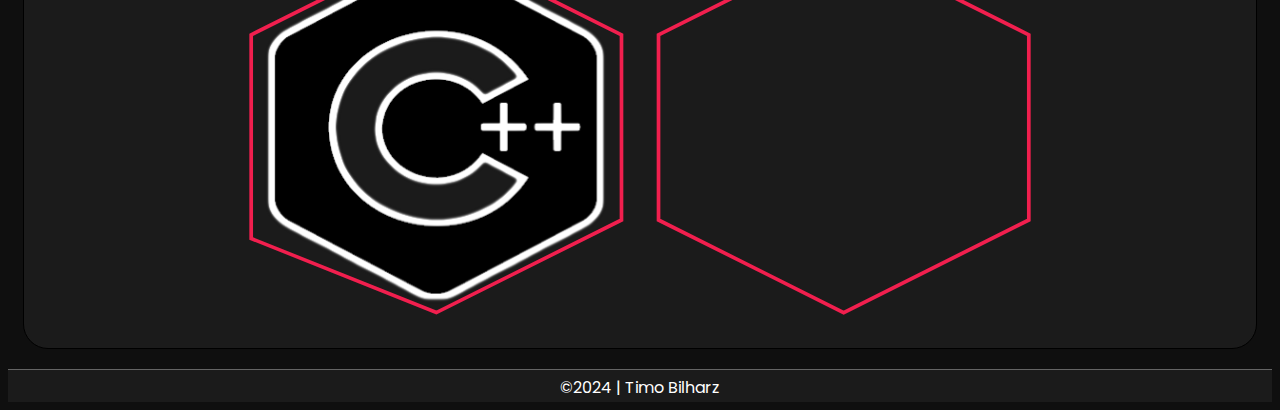
==== commit c39f4358: "add back to top button" ====
--- a/html/index.html
+++ b/html/index.html
@@ -266,6 +266,9 @@
             </div>
         </div>
     </main>
+    <a href="#">
+        <span class="backToTop"><i class="bi bi-arrow-up"></i></span>
+    </a>
     <footer id="footer"></footer>
 
 
--- a/css/default.css
+++ b/css/default.css
@@ -7,6 +7,7 @@
     --header-dropdown-bg-color: rgb(20, 20, 20);
     --primary-bg-color: rgb(255, 255, 255);
     --primary-color: rgb(0, 0, 0);
+    --upToTop-outline-color: white;
 }
 
 .lightmode {
@@ -17,6 +18,7 @@
     --header-dropdown-bg-color: rgb(235, 235, 235);
     --primary-bg-color: rgb(0, 0, 0);
     --primary-color: rgb(255, 255, 255);
+    --upToTop-outline-color: black;
 }
 
 #themeSwitch,
@@ -90,4 +92,16 @@
 
 main {
     padding: 0px 15px 0px 15px;
+}
+
+.backToTop {
+    padding: 5px 10px;
+    border-radius: 50%;
+    border: solid var(--upToTop-outline-color) 1px;
+    background-color: rgb(245, 73, 111);
+    color: white;
+    font-size: 30px;
+    position: fixed;
+    bottom: 2rem;
+    right: 2rem;
 }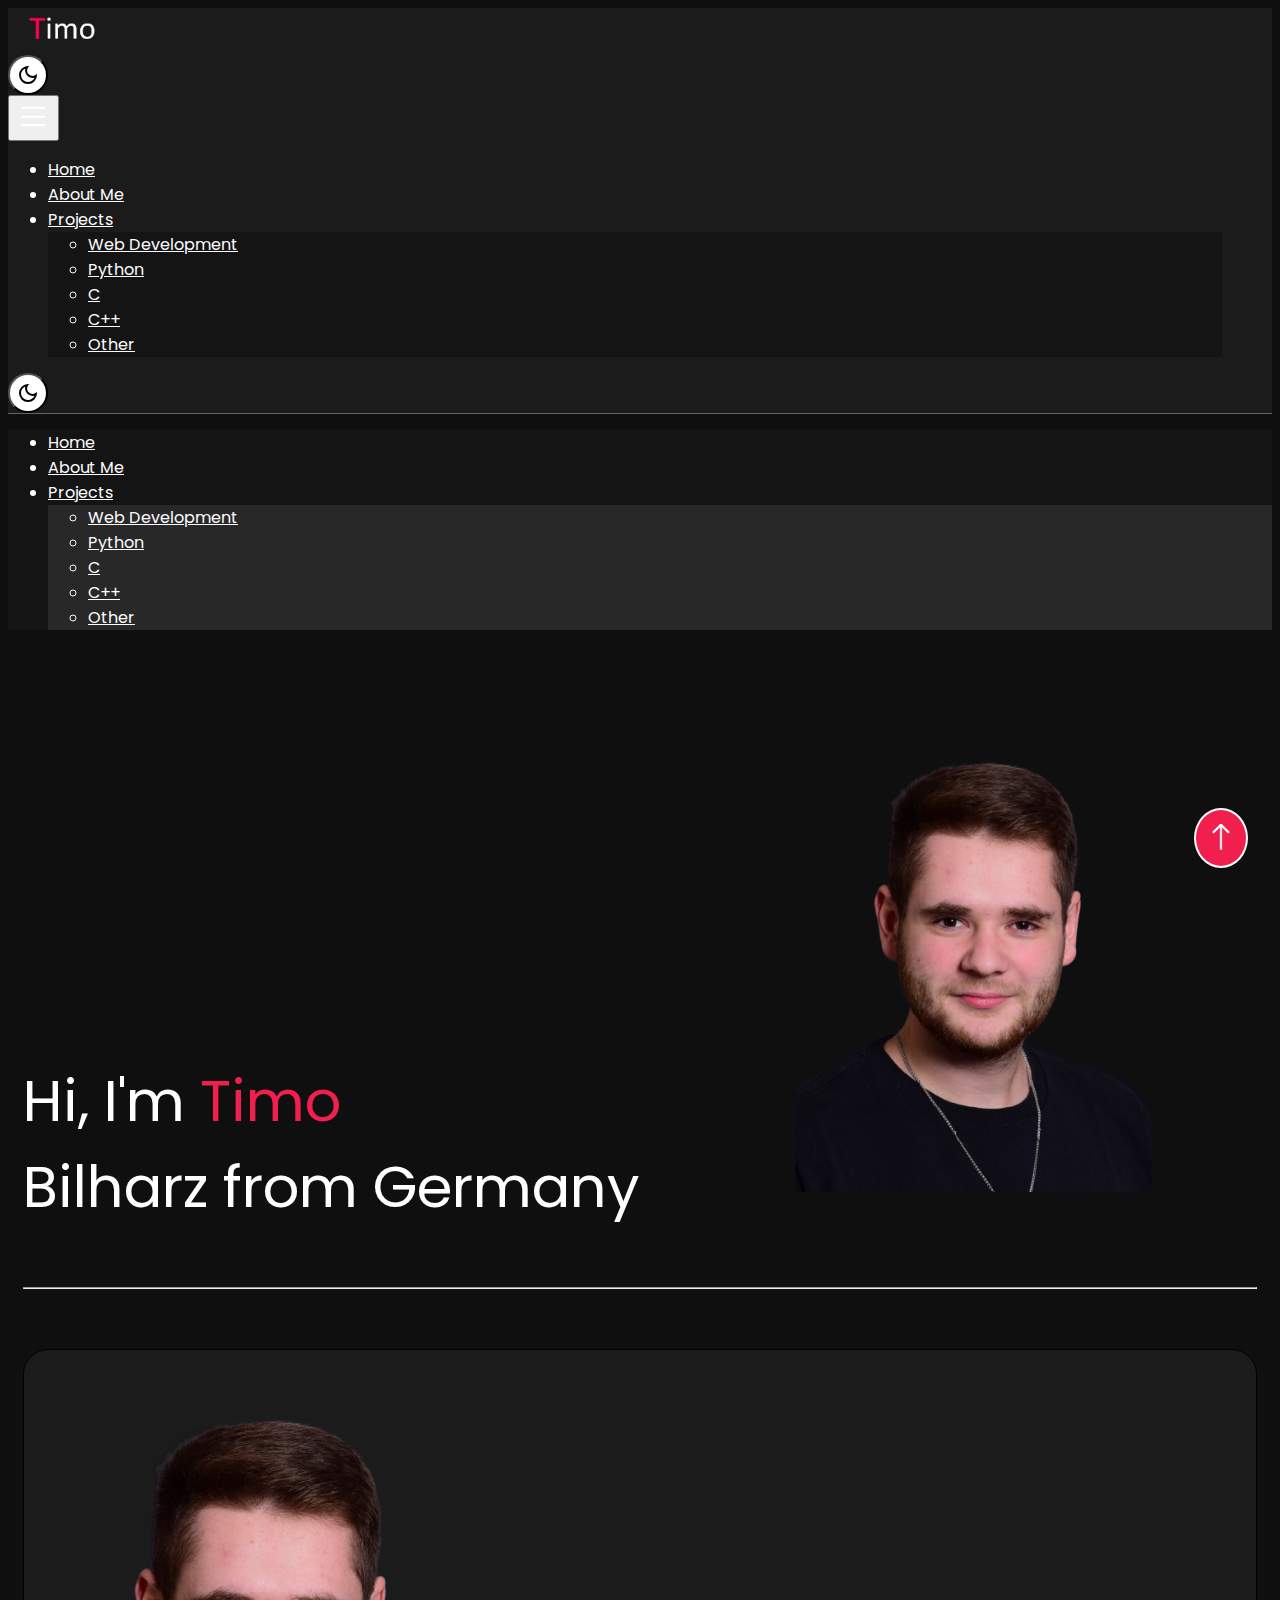
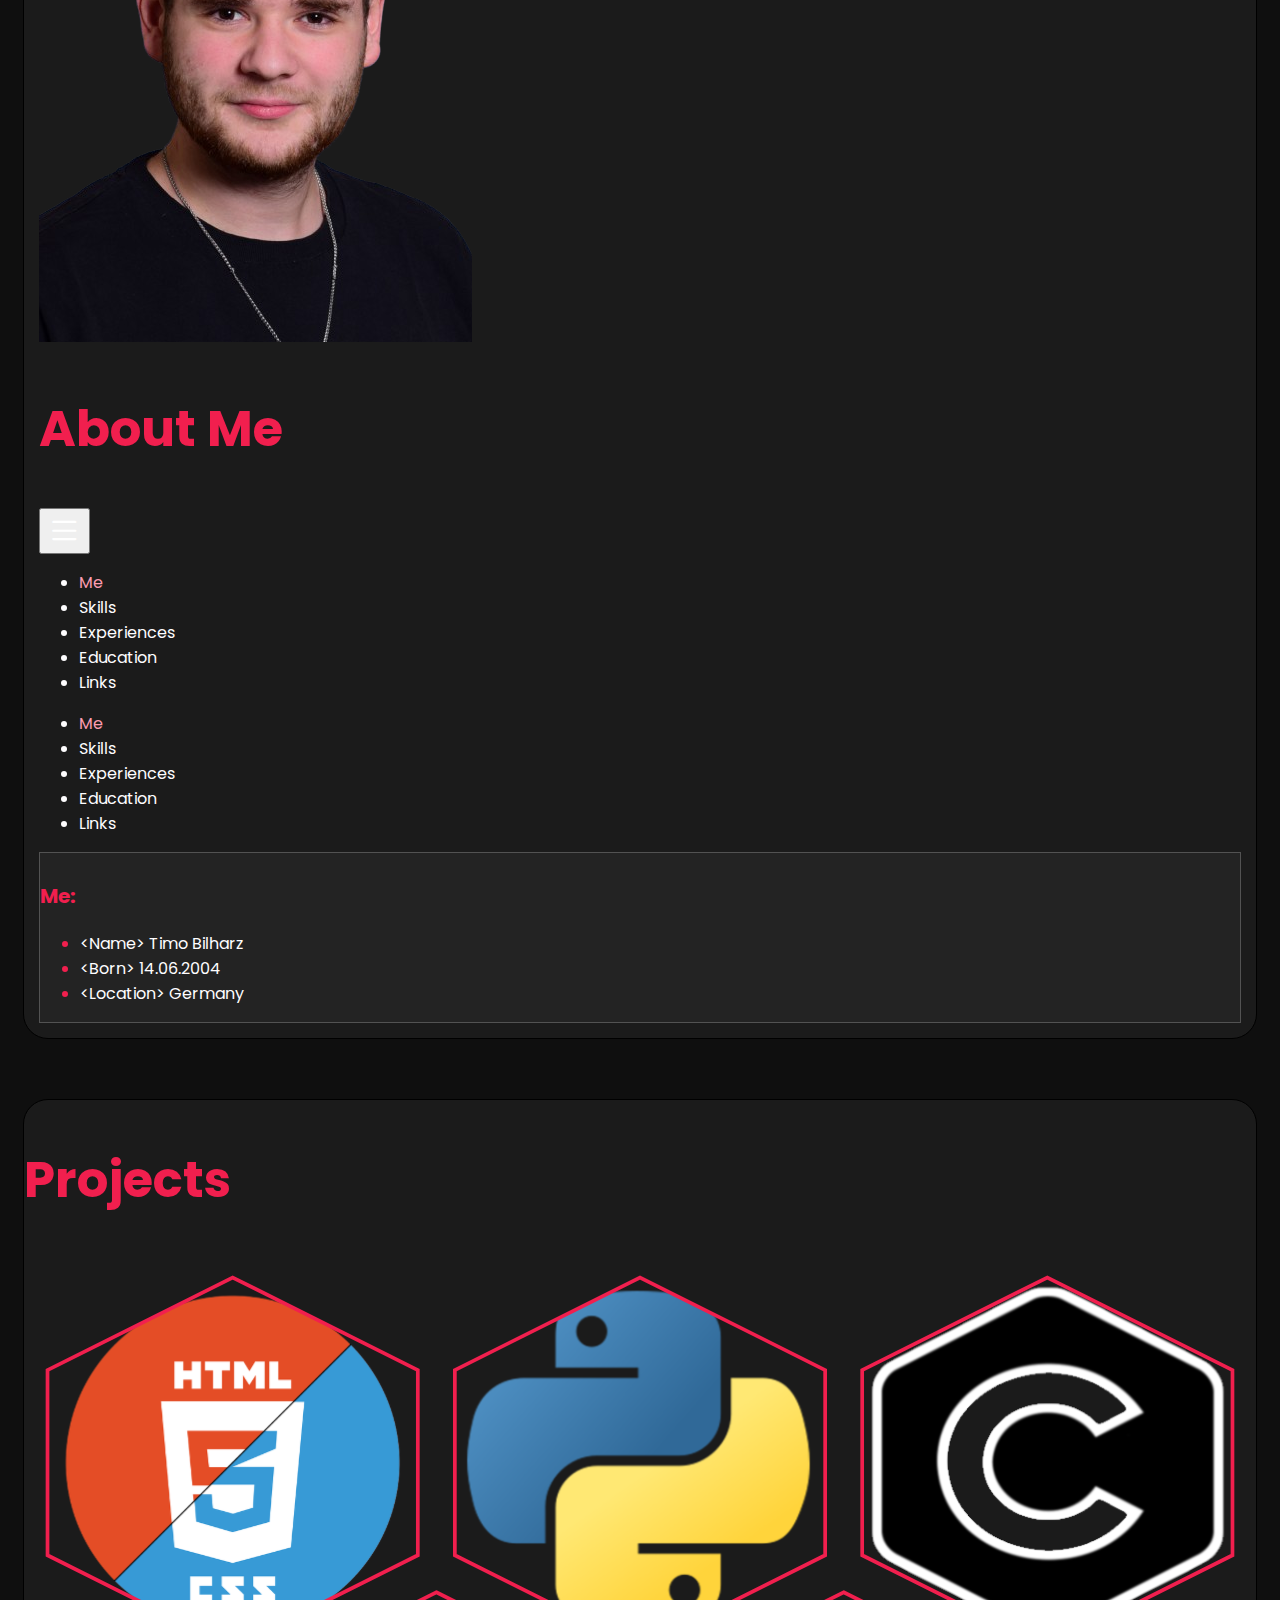
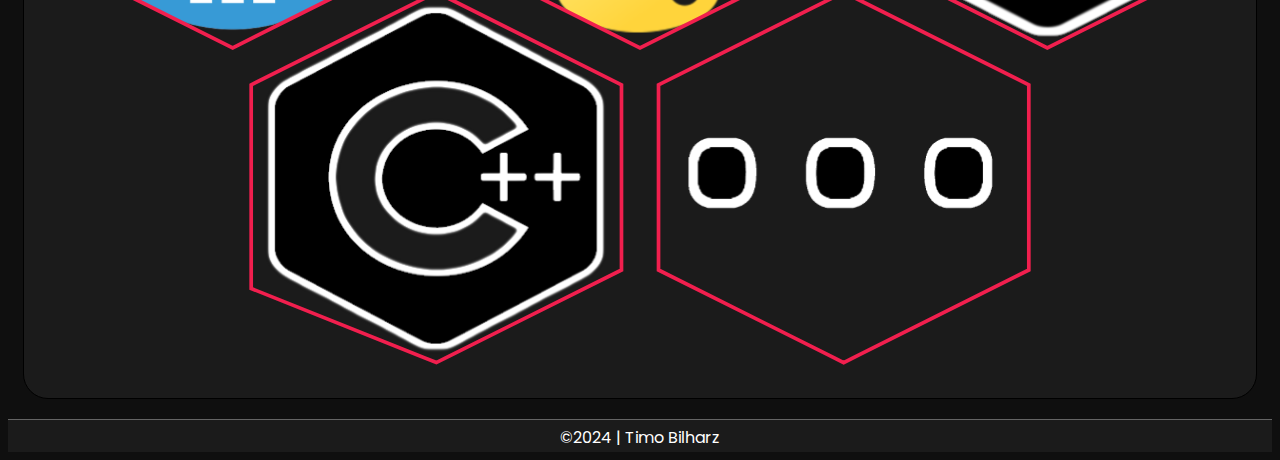
==== commit 628f2a90: "complete c page" ====
--- a/html/index.html
+++ b/html/index.html
@@ -55,6 +55,7 @@
                                 <li><a class="dropdown-item" href="./pro-python.html">Python</a></li>
                                 <li><a class="dropdown-item" href="./pro-c.html">C</a></li>
                                 <li><a class="dropdown-item" href="./pro-cpp.html">C++</a></li>
+                                <li><a class="dropdown-item" href="./pro-other.html">Other</a></li>
                             </ul>
                         </li>
                     </ul>
@@ -86,6 +87,7 @@
                             <li><a class="dropdown-item" href="./pro-python.html">Python</a></li>
                             <li><a class="dropdown-item" href="./pro-c.html">C</a></li>
                             <li><a class="dropdown-item" href="./pro-cpp.html">C++</a></li>
+                            <li><a class="dropdown-item" href="./pro-other.html">Other</a></li>
                         </ul>
                     </li>
                 </ul>
@@ -234,6 +236,7 @@
                                 <image width="500" height="500" href="../img/logo-cpp-outline.png"/>
                             </pattern>
                             <pattern id="img-5" viewbox="0 0 500 500" width="100%" height="100%">
+                                <image width="500" height="500" href="../img/logo-other.png"/>
                             </pattern>
     
                             <a href="./pro-web.html" id="a_hexagon_one">
@@ -257,9 +260,9 @@
                                 <text x="113" y="225" class="hexagonText" id="hexagon_four_text" display="none">Click to see the Projects</text>
                             </a>
                             
-                            <a href="./maintenance.html" id="a_hexagon_five">
+                            <a href="./pro-other.html" id="a_hexagon_five">
                                 <path class="hexagonShapes" id="hexagon_five" d="M 430 120 L 530 170 L 530 270 L 430 320 L 330 270 L 330 170 Z" />
-                                <text x="333" y="225" class="hexagonText" id="hexagon_five_text" display="none">Comming soon...</text>
+                                <text x="333" y="225" class="hexagonText" id="hexagon_five_text" display="none">Click to see the Projects</text>
                             </a>
                         </svg>
                 </div>
--- a/css/default.css
+++ b/css/default.css
@@ -97,8 +97,8 @@
 .backToTop {
     padding: 5px 10px;
     border-radius: 50%;
-    border: solid var(--upToTop-outline-color) 1px;
-    background-color: rgb(245, 73, 111);
+    border: solid var(--upToTop-outline-color) 2px;
+    background-color: rgb(241, 31, 78);
     color: white;
     font-size: 30px;
     position: fixed;
